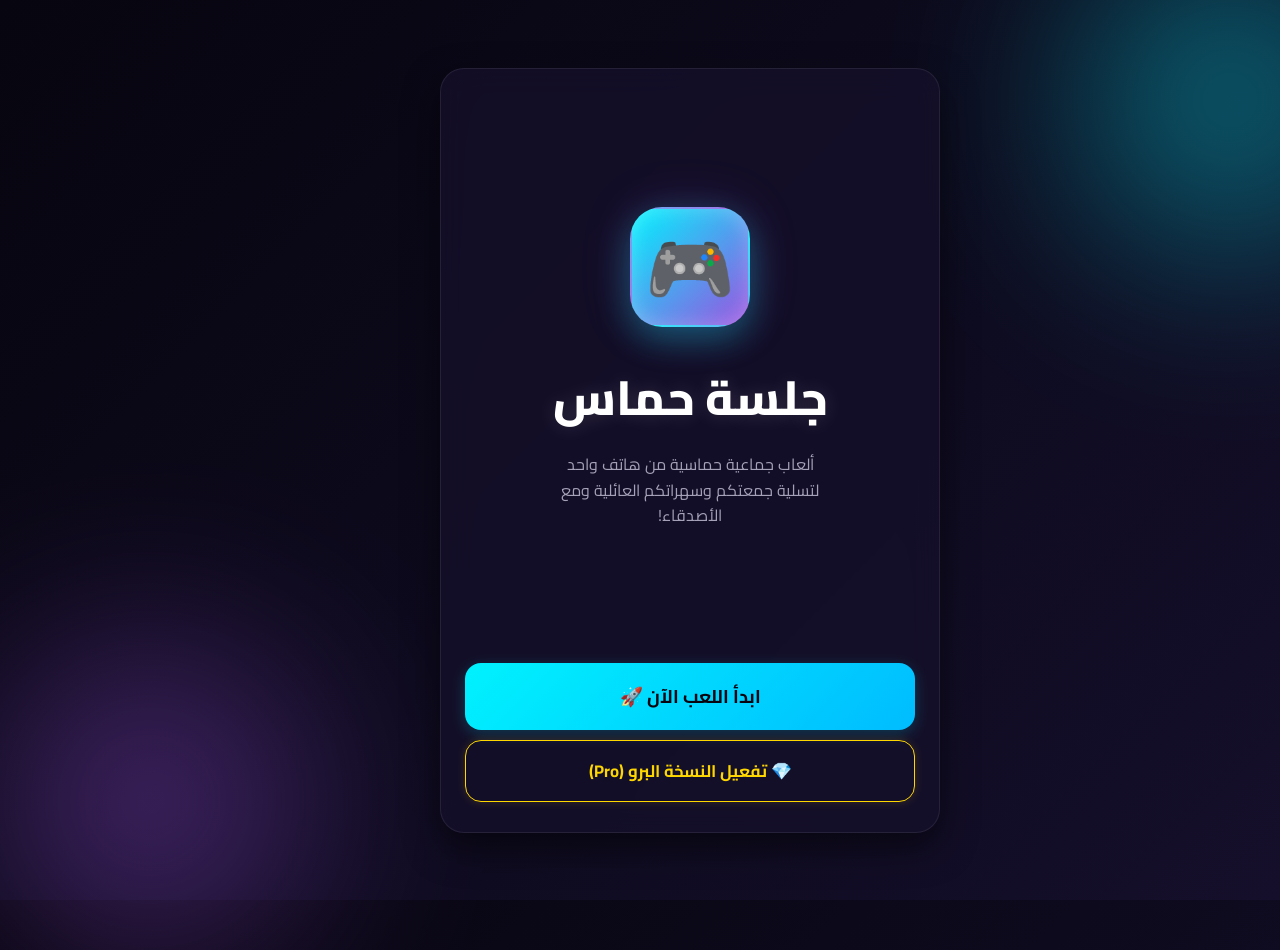
==== index.html @ 25e10766 "auto update" ====
<!DOCTYPE html>
<html lang="ar" dir="rtl">
<head>
  <meta charset="UTF-8">
  <meta name="viewport" content="width=device-width, initial-scale=1.0, maximum-scale=1.0, user-scalable=no">
  <meta name="description" content="تطبيق جلسة حماس للألعاب الجماعية من هاتف واحد. العب مع عائلتك وأصدقائك في التجمعات والجمعات مع باقة من أروع الألعاب كالجاسوس وقنبلة الكلمات وبدون كلام.">
  <title>جلسة حماس - ألعاب جماعية 🎮</title>
  <link rel="stylesheet" href="style.css">
  <link rel="manifest" href="manifest.json">
  <meta name="theme-color" content="#0d0a1d">
  <link rel="icon" type="image/png" href="icon-192.png">
  <link rel="apple-touch-icon" href="icon-192.png">
</head>
<body>

  <!-- Ambient background glow elements -->
  <div class="ambient-light light-1"></div>
  <div class="ambient-light light-2"></div>

  <div class="app-container" id="app-container">

    <!-- 1. HOME WELCOME SCREEN -->
    <div class="screen active" id="screen-home">
      <div class="game-card text-center animate-fade-in">
        <div class="welcome-logo-box">
          <div class="logo-glow-ring">
            <span class="logo-icon">🎮</span>
          </div>
          <h1>جلسة حماس</h1>
          <p>ألعاب جماعية حماسية من هاتف واحد لتسلية جمعتكم وسهراتكم العائلية ومع الأصدقاء!</p>
        </div>
        
        <div class="game-controls" style="flex-direction: column; gap: 10px;">
          <button class="btn btn-primary btn-large" id="btn-start-app" style="width: 100%;">
            <span>ابدأ اللعب الآن 🚀</span>
          </button>
          <button class="btn btn-outline" id="btn-home-buy-pro" style="width: 100%; border-color: #ffd700; color: #ffd700; box-shadow: 0 0 10px rgba(255, 215, 0, 0.15);">
            <span>💎 تفعيل النسخة البرو (Pro)</span>
          </button>
        </div>
      </div>
    </div>

    <!-- 2. PLAYER HUB SCREEN -->
    <div class="screen" id="screen-players">
      <div class="game-card animate-fade-in">
        <div class="game-header">
          <span class="game-badge">المشاركون</span>
          <h2>إضافة اللاعبين 👥</h2>
        </div>

        <div class="input-group-custom">
          <input type="text" id="player-name-input" class="input-custom" placeholder="اكتب اسم اللاعب هنا..." maxlength="15">
        </div>

        <div class="avatar-color-selector">
          <span class="selector-label">اختر الرمز التعبيري:</span>
          <div class="emojis-grid" id="emojis-grid">
            <!-- Rendered by JS -->
          </div>
          
          <span class="selector-label" style="margin-top: 15px;">اختر اللون المميز:</span>
          <div class="colors-grid" id="colors-grid">
            <!-- Rendered by JS -->
          </div>
        </div>

        <button class="btn btn-accent btn-large" id="btn-add-player" style="margin-bottom: 20px;">
          <span>إضافة لاعب جديد ➕</span>
        </button>

        <div class="added-players-box">
          <div class="players-counter">
            <span>اللاعبون المضافون:</span>
            <span><strong id="players-count-val">0</strong> / 16</span>
          </div>
          <div class="players-list-container" id="players-list-container">
            <!-- Rendered by JS -->
          </div>
        </div>

        <div class="game-controls">
          <button class="btn btn-outline" id="btn-back-home" style="flex: 1;">
            <span>رجوع</span>
          </button>
          <button class="btn btn-primary" id="btn-go-games" style="flex: 2;">
            <span>اختيار اللعبة ➡️</span>
          </button>
        </div>
      </div>
    </div>

    <!-- 3. GAME SELECTOR SCREEN -->
    <div class="screen" id="screen-games">
      <div class="game-card animate-fade-in">
        <div class="game-header">
          <span class="game-badge">كتالوج الألعاب</span>
          <h2>ماذا نلعب اليوم؟ 🎲</h2>
        </div>

        <div style="display: flex; gap: 10px; margin-bottom: 20px;">
          <button class="btn btn-outline" id="btn-show-global-scoreboard" style="flex: 1; border-color: var(--accent); color: var(--accent); font-weight: 700; font-size: 0.9rem; padding: 12px 5px;">
            🏆 نقاط السهرة
          </button>
        </div>

        <div class="games-grid">
          <!-- Game Card 1: Undercover -->
          <div class="game-select-card" id="card-undercover">
            <div class="game-card-icon-box" style="background: rgba(155, 81, 224, 0.1); color: var(--accent);">
              <span>🕵️‍♂️</span>
            </div>
            <div class="game-select-info">
              <h3>لعبة الجاسوس (Undercover)</h3>
              <p>من هو الجاسوس المتخفي بيننا؟ اعثروا عليه قبل أن يخدع الجميع ويكتشف كلمتكم السرية!</p>
              <span class="game-player-count-badge">3 - 12 لاعب</span>
            </div>
          </div>

          <!-- Game Card 2: Word Bomb -->
          <div class="game-select-card" id="card-bomb">
            <div class="game-card-icon-box" style="background: rgba(255, 23, 68, 0.1); color: var(--danger);">
              <span>💣</span>
            </div>
            <div class="game-select-info">
              <h3>قنبلة الكلمات (Word Bomb)</h3>
              <p>تكتكة متسارعة وقنبلة موقوتة في يدك! اذكر الكلمة الصحيحة ومرر الهاتف سريعاً قبل الانفجار.</p>
              <span class="game-player-count-badge">3 - 16 لاعب</span>
            </div>
          </div>

          <!-- Game Card 3: Charades -->
          <div class="game-select-card" id="card-charades">
            <div class="game-card-icon-box" style="background: rgba(0, 242, 254, 0.1); color: var(--primary);">
              <span>🎭</span>
            </div>
            <div class="game-select-info">
              <h3>بدون كلام (Charades)</h3>
              <p>تقسموا لفريقين، ضع الهاتف على جبهتك ودع أصدقاءك يمثلون لك الكلمة لتخمنها وتكسب النقاط.</p>
              <span class="game-player-count-badge">4 - 16 لاعب</span>
            </div>
          </div>

          <!-- Game Card 4: Taboo -->
          <div class="game-select-card" id="card-taboo">
            <div class="game-card-icon-box" style="background: rgba(0, 230, 118, 0.1); color: #00e676;">
              <span>🗣️</span>
            </div>
            <div class="game-select-info">
              <h3>قول بس لا تقول (Taboo)</h3>
              <p>تقسموا لفريقين! صف الكلمة المطلوبة لفريقك دون استخدام أي من الكلمات الخمسة المحظورة!</p>
              <span class="game-player-count-badge">4 - 16 لاعب</span>
            </div>
          </div>

          <!-- Game Card 5: Would You Rather -->
          <div class="game-select-card" id="card-wyr">
            <div class="game-card-icon-box" style="background: rgba(255, 112, 67, 0.1); color: #ff7043;">
              <span>🤔</span>
            </div>
            <div class="game-select-info">
              <h3>لو خيروك؟ (Would You Rather)</h3>
              <p>خياران صعبان ومحرجان يُعرضان عليك! اختر إجابتك بحرية واكتشف هل توافق بقية اللاعبين؟</p>
              <span class="game-player-count-badge">2 - 16 لاعب</span>
            </div>
          </div>

          <!-- Game Card 6: Truth or Dare -->
          <div class="game-select-card" id="card-tod">
            <div class="game-card-icon-box" style="background: rgba(244, 143, 177, 0.1); color: #f48fb1;">
              <span>🍾</span>
            </div>
            <div class="game-select-info">
              <h3>صراحة أو تحدي (Truth or Dare)</h3>
              <p>اختر الصراحة لتكشف أسرارك أو التحدي لتنفيذ مهام مجنونة ومضحكة أمام أصدقائك!</p>
              <span class="game-player-count-badge">2 - 16 لاعب</span>
            </div>
          </div>

          <!-- Game Card 7: 5 Second Rule -->
          <div class="game-select-card" id="card-five-seconds">
            <div class="game-card-icon-box" style="background: rgba(255, 213, 79, 0.1); color: #ffd54f;">
              <span>⏱️</span>
            </div>
            <div class="game-select-info">
              <h3>تحدي الـ 5 ثواني (5 Second Rule)</h3>
              <p>تحدي السرعة والإثارة! هل يمكنك تسمية 3 أشياء في فئة محددة خلال 5 ثوانٍ فقط؟</p>
              <span class="game-player-count-badge">2 - 16 لاعب</span>
            </div>
          </div>

          <!-- Game Card 8: Wolvesville -->
          <div class="game-select-card" id="card-wolves">
            <div class="game-card-icon-box" style="background: rgba(189, 0, 255, 0.1); color: #bd00ff;">
              <span>🐺</span>
            </div>
            <div class="game-select-info">
              <h3>الذئاب والقرويون (Wolvesville)</h3>
              <p>لعبة الغموض والشك الكلاسيكية! ذئاب وقرويون، وأدوار سرية وتصويت نهاراً للقضاء على الأعداء.</p>
              <span class="game-player-count-badge">4 - 16 لاعب</span>
            </div>
          </div>
        </div>

        <div class="game-controls" style="flex-direction: column; gap: 10px;">
          <button class="btn btn-accent btn-large" id="btn-games-buy-pro" style="width: 100%; border-color: #ffd700; box-shadow: 0 0 15px rgba(255, 215, 0, 0.25);">
            <span>💎 شراء النسخة البرو لفتح التصنيفات</span>
          </button>
          <button class="btn btn-outline btn-large" id="btn-back-players" style="width: 100%;">
            <span>تعديل اللاعبين 👥</span>
          </button>
        </div>
      </div>
    </div>

    <!-- 5. CUSTOM CREATOR SCREEN -->
    <div class="screen" id="screen-custom-creator">
      <div class="game-card animate-fade-in">
        <div class="game-header">
          <span class="game-badge">منشئ المحتوى</span>
          <h2>كروتي وأسئلتي المخصصة 📝</h2>
        </div>

        <div class="custom-tabs" style="display: flex; gap: 8px; margin-bottom: 20px; overflow-x: auto; padding-bottom: 5px;">
          <button class="btn btn-outline btn-tab active" data-tab="undercover" style="flex: 1; padding: 10px; font-size: 0.9rem; white-space: nowrap;">🕵️‍♂️ الجاسوس</button>
          <button class="btn btn-outline btn-tab" data-tab="wyr" style="flex: 1; padding: 10px; font-size: 0.9rem; white-space: nowrap;">🤔 لو خيروك</button>
          <button class="btn btn-outline btn-tab" data-tab="tod" style="flex: 1; padding: 10px; font-size: 0.9rem; white-space: nowrap;">🍾 صراحة/تحدي</button>
          <button class="btn btn-outline btn-tab" data-tab="words" style="flex: 1; padding: 10px; font-size: 0.9rem; white-space: nowrap;">🎭 كلمات عامة</button>
        </div>

        <!-- Undercover Tab content -->
        <div class="tab-content" id="tab-undercover-content">
          <div style="display: flex; gap: 10px; margin-bottom: 15px;">
            <input type="text" id="input-uc-civilian" class="input-custom" placeholder="الكلمة السرية (مثال: تفاح)" style="flex: 1; font-size: 0.9rem;">
            <input type="text" id="input-uc-undercover" class="input-custom" style="display: none;" value="">
          </div>
          <button class="btn btn-primary" id="btn-add-uc" style="width: 100%; margin-bottom: 20px;">إضافة كلمة للجاسوس ➕</button>
          <div class="added-items-list" id="list-uc" style="max-height: 250px; overflow-y: auto; display: flex; flex-direction: column; gap: 8px;"></div>
        </div>

        <!-- Would You Rather Tab content -->
        <div class="tab-content" id="tab-wyr-content" style="display: none;">
          <div style="display: flex; flex-direction: column; gap: 10px; margin-bottom: 15px;">
            <input type="text" id="input-wyr-a" class="input-custom" placeholder="الخيار الأول (أ) (مثال: تعيش وحيداً في جزيرة)">
            <input type="text" id="input-wyr-b" class="input-custom" placeholder="الخيار الثاني (ب) (مثال: تعيش في مدينة مزدحمة)">
          </div>
          <button class="btn btn-primary" id="btn-add-wyr" style="width: 100%; margin-bottom: 20px;">إضافة سؤال لو خيروك ➕</button>
          <div class="added-items-list" id="list-wyr" style="max-height: 250px; overflow-y: auto; display: flex; flex-direction: column; gap: 8px;"></div>
        </div>

        <!-- Truth or Dare Tab content -->
        <div class="tab-content" id="tab-tod-content" style="display: none;">
          <div style="display: flex; flex-direction: column; gap: 10px; margin-bottom: 15px;">
            <div style="display: flex; gap: 10px; width: 100%;">
              <button class="btn btn-outline" id="btn-tod-type-truth" style="flex: 1; border-color: #00f2fe; color: #00f2fe; background: rgba(0, 242, 254, 0.1);">💬 صراحة</button>
              <button class="btn btn-outline" id="btn-tod-type-dare" style="flex: 1; border-color: rgba(255,255,255,0.2); color: #fff;">🔥 تحدي</button>
            </div>
            <input type="text" id="input-tod-text" class="input-custom" placeholder="اكتب سؤال الصراحة هنا...">
          </div>
          <button class="btn btn-primary" id="btn-add-tod" style="width: 100%; margin-bottom: 20px;">إضافة كرت صراحة/تحدي ➕</button>
          <div class="added-items-list" id="list-tod" style="max-height: 250px; overflow-y: auto; display: flex; flex-direction: column; gap: 8px;"></div>
        </div>

        <!-- General Words Tab content (for Taboo, Charades, Bomb) -->
        <div class="tab-content" id="tab-words-content" style="display: none;">
          <div style="display: flex; flex-direction: column; gap: 10px; margin-bottom: 15px;">
            <input type="text" id="input-word-text" class="input-custom" placeholder="اكتب الكلمة/العبارة (مثال: سوبرمان)">
          </div>
          <button class="btn btn-primary" id="btn-add-word" style="width: 100%; margin-bottom: 20px;">إضافة كلمة ➕</button>
          <p style="font-size: 0.8rem; color: var(--text-muted); text-align: center; margin-top: -15px; margin-bottom: 15px;">سيتم استخدام هذه الكلمات في ألعاب: بدون كلام، وقنبلة الكلمات، وقول بس لا تقول.</p>
          <div class="added-items-list" id="list-words" style="max-height: 250px; overflow-y: auto; display: flex; flex-direction: column; gap: 8px;"></div>
        </div>

        <div class="game-controls" style="margin-top: 20px;">
          <button class="btn btn-outline" id="btn-custom-creator-back" style="width: 100%;">
            <span>العودة للرئيسية 🚪</span>
          </button>
        </div>
      </div>
    </div>

    <!-- 4. ACTIVE GAMEPLAY CANVAS SCREEN -->
    <div class="screen" id="screen-gameplay">
      <div class="gameplay-header-bar" style="justify-content: space-between;">
        <button class="btn-top-nav btn-top-exit" id="btn-gameplay-exit">🚪 إنهاء اللعبة</button>
        <button class="btn-top-nav btn-top-restart" id="btn-gameplay-restart" style="display: none;">🔄 إعادة اللعب</button>
      </div>
      <div id="gameplay-container" style="display: contents;">
        <!-- Injected dynamically by game modules -->
      </div>
    </div>

  </div>

  <!-- Sound effect synthesizer and game logic modules -->
  <script src="js/sounds.js"></script>
  <script src="js/words.js"></script>
  <script src="js/games/undercover.js"></script>
  <script src="js/games/bomb.js"></script>
  <script src="js/games/charades.js"></script>
  <script src="js/games/taboo.js"></script>
  <script src="js/games/would_you_rather.js"></script>
  <script src="js/games/truth_or_dare.js"></script>
  <script src="js/games/five_seconds.js"></script>
  <script src="js/games/wolvesville.js"></script>
  <script src="js/custom_creator.js"></script>
  <script src="js/main.js"></script>
  
  <!-- Service Worker registration for PWA offline capabilities -->
  <script>
    if ('serviceWorker' in navigator) {
      window.addEventListener('load', () => {
        navigator.serviceWorker.register('./sw.js')
          .then((reg) => console.log('Service Worker registered successfully!', reg.scope))
          .catch((err) => console.error('Service Worker registration failed:', err));
      });
    }
  </script>
</body>
</html>
---- style.css ----
@import url('https://fonts.googleapis.com/css2?family=Cairo:wght@300;400;600;700;800&family=Outfit:wght@300;400;600;700&display=swap');

:root {
  --bg-gradient: linear-gradient(135deg, #07050f 0%, #0d0a1d 50%, #150f2b 100%);
  --panel-bg: rgba(22, 17, 43, 0.75);
  --panel-border: rgba(255, 255, 255, 0.08);
  --panel-shadow: 0 15px 35px rgba(0, 0, 0, 0.5);
  
  --primary: #00f2fe;
  --primary-glow: rgba(0, 242, 254, 0.4);
  --accent: #9b51e0;
  --accent-glow: rgba(155, 81, 224, 0.4);
  
  --success: #00e676;
  --success-glow: rgba(0, 230, 118, 0.3);
  --danger: #ff1744;
  --danger-glow: rgba(255, 23, 68, 0.3);
  --warning: #ffea00;
  
  --text-main: #ffffff;
  --text-muted: #a5a1b8;
  
  --font-arabic: 'Cairo', sans-serif;
  --font-latin: 'Outfit', sans-serif;
  
  --transition-fast: 0.2s cubic-bezier(0.4, 0, 0.2, 1);
  --transition-normal: 0.3s cubic-bezier(0.4, 0, 0.2, 1);
}

/* Global Reset & Base */
* {
  box-sizing: border-box;
  margin: 0;
  padding: 0;
  -webkit-tap-highlight-color: transparent;
  user-select: none;
}

html, body {
  overscroll-behavior: none;
}
body {
  font-family: var(--font-arabic);
  background: #07050f;
  background-image: var(--bg-gradient);
  color: var(--text-main);
  min-height: 100vh;
  display: flex;
  justify-content: center;
  align-items: center;
  overflow-x: hidden;
  padding: 15px;
  direction: rtl;
}

/* App Wrapper */
.app-container {
  width: 100%;
  max-width: 500px;
  min-height: 85vh;
  display: flex;
  flex-direction: column;
  position: relative;
  z-index: 10;
}

/* Ambient Background Lights */
.ambient-light {
  position: absolute;
  width: 300px;
  height: 300px;
  border-radius: 50%;
  filter: blur(100px);
  z-index: 1;
  pointer-events: none;
  opacity: 0.4;
}
.light-1 {
  background: var(--primary);
  top: -50px;
  right: -50px;
}
.light-2 {
  background: var(--accent);
  bottom: -50px;
  left: -50px;
}

/* Main Cards / Screens */
.screen {
  display: none;
  flex: 1;
  flex-direction: column;
}
.screen.active {
  display: flex;
}

.game-card {
  background: var(--panel-bg);
  border: 1px solid var(--panel-border);
  backdrop-filter: blur(16px);
  -webkit-backdrop-filter: blur(16px);
  border-radius: 24px;
  padding: 30px 24px;
  box-shadow: var(--panel-shadow);
  display: flex;
  flex-direction: column;
  flex: 1;
  overflow-y: auto;
}

/* Header & Badges */
.game-header {
  text-align: center;
  margin-bottom: 25px;
}
.game-header h1 {
  font-size: 2.2rem;
  font-weight: 800;
  letter-spacing: -0.5px;
  background: linear-gradient(45deg, #fff, var(--primary));
  -webkit-background-clip: text;
  -webkit-text-fill-color: transparent;
  margin-bottom: 5px;
  text-shadow: 0 0 20px var(--primary-glow);
}
.game-header h2 {
  font-size: 1.5rem;
  font-weight: 700;
  color: #fff;
}
.game-badge {
  display: inline-block;
  padding: 4px 12px;
  border-radius: 50px;
  font-size: 0.8rem;
  font-weight: 700;
  background: rgba(255, 255, 255, 0.08);
  border: 1px solid rgba(255, 255, 255, 0.15);
  color: var(--primary);
  text-shadow: 0 0 10px var(--primary-glow);
  margin-bottom: 10px;
}

/* Typography elements */
p {
  color: var(--text-muted);
  line-height: 1.6;
  font-size: 0.95rem;
}
.text-center { text-align: center; }
.text-accent { color: var(--primary) !important; }

/* Buttons */
.btn {
  font-family: var(--font-arabic);
  display: inline-flex;
  align-items: center;
  justify-content: center;
  padding: 14px 24px;
  border-radius: 16px;
  font-weight: 700;
  font-size: 1.05rem;
  cursor: pointer;
  transition: all var(--transition-normal);
  border: none;
  gap: 10px;
  outline: none;
}
.btn:hover {
  transform: translateY(-2px);
}

.btn-primary {
  background: linear-gradient(135deg, var(--primary) 0%, #00bcff 100%);
  color: #07050f;
  box-shadow: 0 4px 15px rgba(0, 242, 254, 0.2);
}
.btn-primary:hover {
  box-shadow: 0 8px 25px rgba(0, 242, 254, 0.4);
}
.btn-primary:active {
  transform: translateY(1px) scale(0.97);
  box-shadow: 0 2px 10px rgba(0, 242, 254, 0.2);
}

.btn-accent {
  background: linear-gradient(135deg, var(--accent) 0%, #bd00ff 100%);
  color: #fff;
  box-shadow: 0 4px 15px rgba(155, 81, 224, 0.2);
}
.btn-accent:hover {
  box-shadow: 0 8px 25px rgba(155, 81, 224, 0.4);
}
.btn-accent:active {
  transform: translateY(1px) scale(0.97);
  box-shadow: 0 2px 10px rgba(155, 81, 224, 0.2);
}

.btn-outline {
  background: transparent;
  color: #fff;
  border: 1px solid rgba(255, 255, 255, 0.15);
}
.btn-outline:hover {
  background: rgba(255, 255, 255, 0.05);
  border-color: rgba(255, 255, 255, 0.35);
}
.btn-outline:active {
  background: rgba(255, 255, 255, 0.1);
  transform: translateY(1px) scale(0.97);
}

.btn-large {
  width: 100%;
  padding: 16px 24px;
  font-size: 1.15rem;
}

.game-controls {
  margin-top: auto;
  padding-top: 25px;
  display: flex;
  gap: 12px;
}
.game-controls-stacked {
  margin-top: auto;
  padding-top: 25px;
  display: flex;
  flex-direction: column;
  gap: 12px;
}
.game-controls-stacked .btn {
  width: 100%;
  padding: 15px;
}

/* Home Welcome Screen */
.welcome-logo-box {
  display: flex;
  flex-direction: column;
  align-items: center;
  justify-content: center;
  flex: 1;
  padding: 40px 0;
}
.logo-glow-ring {
  position: relative;
  width: 120px;
  height: 120px;
  border-radius: 32px;
  background: linear-gradient(135deg, var(--primary) 0%, var(--accent) 100%);
  display: flex;
  align-items: center;
  justify-content: center;
  margin-bottom: 25px;
  box-shadow: 0 12px 35px rgba(0, 242, 254, 0.3), 0 0 50px rgba(155, 81, 224, 0.2), inset 0 0 20px rgba(255, 255, 255, 0.25);
  border: 2px solid rgba(255, 255, 255, 0.15);
  animation: logoPulse 3s infinite ease-in-out;
}
.logo-icon {
  font-size: 4.5rem;
}
.welcome-logo-box h1 {
  font-size: 3rem;
  font-weight: 800;
  color: #fff;
  margin-bottom: 10px;
  text-shadow: 0 0 20px rgba(255, 255, 255, 0.15);
}
.welcome-logo-box p {
  text-align: center;
  max-width: 280px;
  font-size: 1rem;
}

/* Player Management Screen */
.input-group-custom {
  position: relative;
  margin-bottom: 20px;
}
.input-custom {
  font-family: var(--font-arabic);
  width: 100%;
  padding: 14px 16px;
  border-radius: 14px;
  background: rgba(255, 255, 255, 0.04);
  border: 1px solid rgba(255, 255, 255, 0.1);
  color: #fff;
  font-size: 1rem;
  font-weight: 600;
  outline: none;
  transition: var(--transition-fast);
}
.input-custom:focus {
  border-color: var(--primary);
  background: rgba(255, 255, 255, 0.08);
  box-shadow: 0 0 15px var(--primary-glow);
}

.avatar-color-selector {
  margin-bottom: 20px;
}
.selector-label {
  display: block;
  font-size: 0.9rem;
  font-weight: 600;
  color: var(--text-muted);
  margin-bottom: 10px;
}
.emojis-grid {
  display: grid;
  grid-template-columns: repeat(6, 1fr);
  gap: 8px;
  margin-bottom: 15px;
}
.emoji-btn {
  background: rgba(255, 255, 255, 0.05);
  border: 1px solid rgba(255, 255, 255, 0.08);
  font-size: 1.5rem;
  border-radius: 12px;
  height: 44px;
  display: flex;
  align-items: center;
  justify-content: center;
  cursor: pointer;
  transition: var(--transition-fast);
}
.emoji-btn.selected {
  background: var(--primary);
  transform: scale(1.1);
  box-shadow: 0 0 10px var(--primary);
}

.colors-grid {
  display: grid;
  grid-template-columns: repeat(6, 1fr);
  gap: 8px;
}
.color-btn {
  border: 2px solid transparent;
  border-radius: 50%;
  height: 36px;
  width: 36px;
  margin: 0 auto;
  cursor: pointer;
  transition: var(--transition-fast);
}
.color-btn.selected {
  border-color: #fff;
  transform: scale(1.15);
  box-shadow: 0 0 10px currentColor;
}

.added-players-box {
  flex: 1;
  margin-top: 15px;
  overflow-y: auto;
}
.players-counter {
  display: flex;
  justify-content: space-between;
  margin-bottom: 10px;
  font-size: 0.9rem;
  font-weight: 700;
  color: var(--text-muted);
}
.players-list-container {
  display: flex;
  flex-direction: column;
  gap: 10px;
  max-height: 200px;
  overflow-y: auto;
  padding-left: 5px;
}
.player-row {
  display: flex;
  align-items: center;
  background: rgba(255, 255, 255, 0.03);
  border: 1px solid rgba(255, 255, 255, 0.05);
  padding: 8px 12px;
  border-radius: 12px;
  animation: slideInRight 0.3s ease-out;
}
.player-row-avatar {
  width: 36px;
  height: 36px;
  border-radius: 50%;
  display: flex;
  align-items: center;
  justify-content: center;
  margin-left: 12px;
  font-size: 1.2rem;
}
.player-row-name {
  font-weight: 600;
  color: #fff;
  flex: 1;
}
.player-row-actions {
  display: flex;
  align-items: center;
  gap: 8px;
}
.btn-move-player {
  background: transparent;
  border: none;
  color: var(--text-muted);
  font-size: 1rem;
  cursor: pointer;
  padding: 4px;
  opacity: 0.7;
  transition: opacity var(--transition-fast), transform var(--transition-fast);
}
.btn-move-player:hover:not([disabled]) {
  opacity: 1;
  transform: translateY(-2px);
}
.btn-move-player[disabled] {
  opacity: 0.15;
  cursor: not-allowed;
}
.btn-delete-player {
  background: transparent;
  border: none;
  color: #ff3366;
  font-size: 1.1rem;
  cursor: pointer;
  padding: 4px;
  transition: opacity var(--transition-fast), transform var(--transition-fast);
}
.btn-delete-player:hover {
  transform: scale(1.15);
}

/* Game Selection Screen */
.games-grid {
  display: flex;
  flex-direction: column;
  gap: 16px;
  margin-top: 10px;
}
.game-select-card {
  display: flex;
  align-items: center;
  background: rgba(255, 255, 255, 0.03);
  border: 1px solid rgba(255, 255, 255, 0.06);
  border-radius: 18px;
  padding: 16px;
  cursor: pointer;
  transition: var(--transition-normal);
  text-align: right;
}
.game-select-card:hover {
  background: rgba(255, 255, 255, 0.06);
  border-color: var(--primary);
  box-shadow: 0 0 15px rgba(0, 242, 254, 0.15);
}
.game-select-card:active {
  transform: scale(0.98);
}
.game-card-icon-box {
  width: 55px;
  height: 55px;
  border-radius: 14px;
  background: rgba(255, 255, 255, 0.05);
  display: flex;
  align-items: center;
  justify-content: center;
  font-size: 2rem;
  margin-left: 16px;
  flex-shrink: 0;
}
.game-select-info {
  flex: 1;
}
.game-select-info h3 {
  font-size: 1.15rem;
  font-weight: 700;
  margin-bottom: 4px;
}
.game-select-info p {
  font-size: 0.8rem;
  line-height: 1.4;
}
.game-player-count-badge {
  font-size: 0.75rem;
  font-weight: 700;
  color: var(--primary);
  background: rgba(0, 242, 254, 0.1);
  padding: 2px 8px;
  border-radius: 50px;
  display: inline-block;
  margin-top: 6px;
}

/* Undercover Game Styles */
.player-reveal-box {
  text-align: center;
  margin: 30px 0;
}
.reveal-avatar {
  width: 90px;
  height: 90px;
  border-radius: 50%;
  margin: 0 auto 15px;
  display: flex;
  align-items: center;
  justify-content: center;
  box-shadow: 0 0 25px rgba(255, 255, 255, 0.1);
}
.emoji-large {
  font-size: 3rem;
}
.reveal-player-name {
  font-size: 1.6rem;
  font-weight: 700;
  margin-bottom: 10px;
}
.reveal-instruction {
  max-width: 290px;
  margin: 0 auto;
}

.reveal-word-container {
  margin: 20px 0;
  min-height: 140px;
  display: flex;
  align-items: center;
  justify-content: center;
}
.word-placeholder {
  width: 100%;
  border: 2px dashed rgba(255, 255, 255, 0.15);
  border-radius: 16px;
  height: 100px;
  display: flex;
  align-items: center;
  justify-content: center;
  color: var(--text-muted);
}
.word-card {
  width: 100%;
  background: linear-gradient(135deg, rgba(255,255,255,0.06) 0%, rgba(255,255,255,0.02) 100%);
  border: 1px solid rgba(255, 255, 255, 0.12);
  border-radius: 16px;
  padding: 20px;
  text-align: center;
  box-shadow: 0 10px 25px rgba(0,0,0,0.2);
}
.word-label {
  display: block;
  font-size: 0.85rem;
  color: var(--text-muted);
  margin-bottom: 10px;
}
.word-text {
  font-size: 1.8rem;
  font-weight: 800;
  color: var(--success);
  text-shadow: 0 0 15px var(--success-glow);
}
.spy-text {
  color: #ff3366 !important;
  text-shadow: 0 0 15px rgba(255, 51, 102, 0.5) !important;
  font-size: 1.15rem !important;
  line-height: 1.5;
}

.info-alert {
  background: rgba(0, 242, 254, 0.05);
  border: 1px solid rgba(0, 242, 254, 0.15);
  border-radius: 12px;
  padding: 12px;
  margin-bottom: 20px;
  font-size: 0.9rem;
}
.info-alert strong {
  font-weight: 700;
}

.players-status-grid {
  display: grid;
  grid-template-columns: 1fr 1fr;
  gap: 10px;
  margin-bottom: 20px;
}
.player-status-card {
  display: flex;
  align-items: center;
  background: rgba(255, 255, 255, 0.02);
  border: 1px solid rgba(255, 255, 255, 0.05);
  padding: 10px;
  border-radius: 12px;
}
.player-status-card.kicked {
  opacity: 0.4;
  text-decoration: line-through;
  background: rgba(255, 255, 255, 0.01);
}
.p-emoji {
  font-size: 1.25rem;
  margin-left: 8px;
}
.p-name {
  font-weight: 600;
  flex: 1;
  font-size: 0.9rem;
  white-space: nowrap;
  overflow: hidden;
  text-overflow: ellipsis;
}
.p-status {
  font-size: 0.75rem;
  font-weight: 700;
  color: var(--text-muted);
}
.game-rules-tip {
  font-size: 0.8rem;
  color: var(--text-muted);
  background: rgba(255,255,255,0.02);
  padding: 10px 15px;
  border-radius: 10px;
  margin-top: 15px;
}

.vote-instruction {
  margin-bottom: 20px;
}
.vote-players-list {
  display: flex;
  flex-direction: column;
  gap: 12px;
  margin-bottom: 15px;
}
.vote-player-btn {
  display: flex;
  align-items: center;
  justify-content: space-between;
  width: 100%;
  padding: 14px 16px;
  border-radius: 14px;
  background: rgba(255, 255, 255, 0.03);
  border: 1px solid rgba(255, 255, 255, 0.05);
  color: #fff;
  cursor: pointer;
  transition: var(--transition-fast);
}
.vote-player-btn:hover {
  background: rgba(255, 255, 255, 0.08);
}
.vote-player-info {
  display: flex;
  align-items: center;
  gap: 12px;
}
.vote-emoji {
  font-size: 1.4rem;
}
.vote-name {
  font-weight: 700;
  font-size: 1.1rem;
}
.vote-action {
  font-size: 0.85rem;
  font-weight: 700;
  color: #ff3366;
}

/* Custom Overlaid Modal */
.custom-modal-overlay {
  position: fixed;
  top: 0;
  left: 0;
  width: 100vw;
  height: 100vh;
  background: rgba(7, 5, 15, 0.85);
  backdrop-filter: blur(8px);
  z-index: 1000;
  display: flex;
  align-items: center;
  justify-content: center;
  padding: 20px;
}
.custom-modal-card {
  width: 100%;
  max-width: 400px;
  background: var(--panel-bg);
  border: 1px solid rgba(255,255,255,0.12);
  border-radius: 20px;
  padding: 25px;
  text-align: center;
  box-shadow: 0 20px 50px rgba(0,0,0,0.6);
}
.custom-modal-card h3 {
  font-size: 1.35rem;
  font-weight: 700;
  margin-bottom: 12px;
}
.custom-modal-card p {
  margin-bottom: 20px;
}
.modal-buttons {
  display: flex;
  gap: 12px;
}
.modal-buttons .btn {
  flex: 1;
  padding: 10px;
}

.kicked-reveal-box {
  margin: 30px 0;
  padding: 30px;
  border-radius: 20px;
  box-shadow: 0 10px 30px rgba(0,0,0,0.3);
}
.role-spy {
  background: rgba(255, 23, 68, 0.05);
  border: 2px solid var(--danger);
  box-shadow: 0 0 20px var(--danger-glow);
}
.role-undercover {
  background: rgba(155, 81, 224, 0.05);
  border: 2px solid var(--accent);
  box-shadow: 0 0 20px var(--accent-glow);
}
.role-civilian {
  background: rgba(0, 230, 118, 0.05);
  border: 2px solid var(--success);
  box-shadow: 0 0 20px var(--success-glow);
}
.kicked-emoji-large {
  font-size: 4rem;
  display: block;
  margin-bottom: 15px;
}
.role-reveal-text {
  font-size: 0.9rem;
  margin-bottom: 5px;
}
.role-badge {
  display: inline-block;
  padding: 6px 20px;
  border-radius: 50px;
  font-size: 1.4rem;
  font-weight: 800;
  background: rgba(255,255,255,0.05);
  margin-bottom: 15px;
}
.word-reveal-text {
  font-size: 0.95rem;
}

.victory-box {
  padding: 30px 20px;
  border-radius: 20px;
  margin-bottom: 25px;
}
.victory-civilians {
  background: rgba(0, 230, 118, 0.05);
  border: 2px solid var(--success);
}
.victory-spies {
  background: rgba(255, 23, 68, 0.05);
  border: 2px solid var(--danger);
}
.victory-icon {
  font-size: 3.5rem;
  display: block;
  margin-bottom: 10px;
}

.final-roles-table {
  text-align: right;
  margin-bottom: 25px;
}
.final-roles-table h3 {
  font-size: 1rem;
  font-weight: 700;
  color: var(--text-muted);
  margin-bottom: 10px;
}
.roles-list {
  display: flex;
  flex-direction: column;
  gap: 8px;
}
.role-list-row {
  display: flex;
  align-items: center;
  justify-content: space-between;
  padding: 8px 12px;
  background: rgba(255,255,255,0.02);
  border-radius: 8px;
  font-size: 0.85rem;
}
.row-user {
  display: flex;
  align-items: center;
  gap: 8px;
  width: 35%;
}
.row-role {
  width: 25%;
  font-weight: 700;
}
.row-word {
  width: 40%;
  color: var(--text-muted);
  text-align: left;
}
.badge-spy { color: var(--danger); }
.badge-undercover { color: var(--accent); }
.badge-civilian { color: var(--success); }

/* Word Bomb Game Styles */
.bomb-intro-box {
  margin: 20px 0;
  padding: 20px;
  background: rgba(255, 255, 255, 0.02);
  border-radius: 16px;
}
.bomb-large-emoji {
  font-size: 3.5rem;
  display: block;
  margin-bottom: 15px;
}
.warning-text {
  color: #ff3366 !important;
  font-weight: 700;
  margin-top: 10px;
}

.game-category-preview {
  display: flex;
  align-items: center;
  background: rgba(0, 242, 254, 0.05);
  border: 1px solid rgba(0, 242, 254, 0.15);
  border-radius: 16px;
  padding: 15px;
  margin-bottom: 20px;
  text-align: right;
}
.category-icon {
  font-size: 2.2rem;
  margin-left: 15px;
}
.cat-label {
  display: block;
  font-size: 0.8rem;
  color: var(--text-muted);
}
.cat-name {
  font-size: 1.25rem;
  font-weight: 800;
  color: #fff;
}

.active-players-list-simple {
  text-align: right;
  margin-bottom: 15px;
}
.active-players-list-simple h4 {
  font-size: 0.85rem;
  color: var(--text-muted);
  margin-bottom: 8px;
}
.players-badges-container {
  display: flex;
  flex-wrap: wrap;
  gap: 8px;
}
.player-mini-badge {
  padding: 4px 10px;
  border-radius: 50px;
  font-size: 0.8rem;
  font-weight: 700;
  color: #000;
}

.current-player-turn {
  display: flex;
  align-items: center;
  padding: 15px;
  border-radius: 16px;
  margin-bottom: 25px;
  text-align: right;
}
.current-player-avatar {
  width: 45px;
  height: 45px;
  border-radius: 50%;
  display: flex;
  align-items: center;
  justify-content: center;
  font-size: 1.5rem;
  margin-left: 15px;
  box-shadow: 0 0 10px rgba(255,255,255,0.15);
}
.current-player-details {
  flex: 1;
}
.turn-label {
  display: block;
  font-size: 0.8rem;
  color: var(--text-muted);
}
.player-turn-name {
  font-size: 1.3rem;
  font-weight: 800;
  color: #fff;
}

.bomb-visual-container {
  position: relative;
  height: 140px;
  display: flex;
  align-items: center;
  justify-content: center;
  margin: 10px 0;
}
.bomb-svg-wrapper {
  transition: transform 0.1s linear;
}

.category-large-display {
  margin-bottom: 30px;
}
.category-large-display h2 {
  font-size: 0.95rem;
  font-weight: 600;
  color: var(--text-muted);
  margin-bottom: 8px;
}
.cat-glow-box {
  display: inline-block;
  padding: 12px 30px;
  border-radius: 50px;
  font-size: 1.6rem;
  font-weight: 800;
  background: rgba(255, 255, 255, 0.03);
  border: 1px solid rgba(255,255,255,0.08);
  box-shadow: 0 0 25px rgba(255, 255, 255, 0.05);
}

.explosion-title-emoji {
  font-size: 3rem;
  display: block;
  margin-bottom: 10px;
  animation: logoPulse 1s infinite alternate;
}
.loser-card {
  padding: 30px 20px;
  border-radius: 20px;
  margin: 25px 0;
}
.loser-avatar-frame {
  width: 80px;
  height: 80px;
  border-radius: 50%;
  margin: 0 auto 15px;
  display: flex;
  align-items: center;
  justify-content: center;
  font-size: 2.8rem;
  box-shadow: 0 0 20px rgba(0,0,0,0.3);
}
.eliminated-badge {
  display: inline-block;
  padding: 4px 14px;
  border-radius: 50px;
  background: var(--danger);
  color: #fff;
  font-size: 0.85rem;
  font-weight: 800;
  margin-top: 15px;
}

.winner-congrats-card {
  margin: 30px 0;
  padding: 30px 20px;
  background: rgba(0, 242, 254, 0.03);
  border: 1px solid rgba(0, 242, 254, 0.1);
  border-radius: 24px;
  box-shadow: 0 0 30px rgba(0, 242, 254, 0.05);
}
.trophy-glow {
  font-size: 4rem;
  margin-bottom: 15px;
  text-shadow: 0 0 25px var(--warning);
}
.winner-avatar {
  width: 75px;
  height: 75px;
  border-radius: 50%;
  margin: 0 auto 15px;
  display: flex;
  align-items: center;
  justify-content: center;
  font-size: 2.5rem;
  box-shadow: 0 0 15px rgba(255,255,255,0.15);
}
.winner-congrats-card h2 {
  font-size: 1.5rem;
  font-weight: 800;
  color: var(--primary);
  margin-bottom: 10px;
}

/* Charades Game Styles */
.teams-division-card {
  display: grid;
  grid-template-columns: 1fr 1fr;
  gap: 12px;
  background: rgba(255,255,255,0.02);
  border: 1px solid rgba(255,255,255,0.05);
  border-radius: 18px;
  padding: 16px;
  margin-bottom: 20px;
  text-align: right;
}
.team-column h3 {
  font-size: 0.95rem;
  font-weight: 800;
  margin-bottom: 10px;
  padding-bottom: 6px;
  border-bottom: 1px solid rgba(255,255,255,0.05);
}
.col-red h3 { color: #ff3e00; }
.col-blue h3 { color: #00adb5; }
.team-column ul {
  list-style: none;
  display: flex;
  flex-direction: column;
  gap: 5px;
  font-size: 0.85rem;
}

.category-selection-box {
  text-align: right;
  margin-bottom: 20px;
}
.category-selection-box h4 {
  font-size: 0.9rem;
  color: var(--text-muted);
  margin-bottom: 10px;
}
.category-buttons-grid {
  display: grid;
  grid-template-columns: 1fr 1fr;
  gap: 8px;
}
.cat-select-btn {
  font-family: var(--font-arabic);
  padding: 10px;
  border-radius: 12px;
  background: rgba(255,255,255,0.03);
  border: 1px solid rgba(255,255,255,0.06);
  color: #fff;
  font-weight: 600;
  cursor: pointer;
  transition: var(--transition-fast);
  font-size: 0.85rem;
}
.cat-select-btn.active {
  background: var(--primary);
  color: #000;
  border-color: var(--primary);
  box-shadow: 0 0 10px var(--primary-glow);
}

.charades-prep-box {
  margin: 30px 0;
  padding: 30px 20px;
  border-radius: 20px;
  background: rgba(255,255,255,0.01);
}
.actor-tag {
  font-size: 0.85rem;
  color: var(--text-muted);
}
.actor-avatar {
  width: 75px;
  height: 75px;
  border-radius: 50%;
  margin: 10px auto 10px;
  display: flex;
  align-items: center;
  justify-content: center;
  font-size: 2.5rem;
  box-shadow: 0 0 15px rgba(255,255,255,0.1);
}
.prep-instruction {
  margin-top: 25px;
  text-align: right;
}
.prep-instruction p {
  font-size: 0.85rem;
  margin-bottom: 8px;
}

.charades-game-header {
  display: flex;
  align-items: center;
  justify-content: space-between;
  margin-bottom: 25px;
}
.c-header-item {
  width: 33.3%;
}
.c-lbl {
  display: block;
  font-size: 0.75rem;
  color: var(--text-muted);
}
.c-val {
  font-size: 1.1rem;
  font-weight: 800;
}
.charades-timer {
  display: inline-block;
  padding: 8px 18px;
  border-radius: 50px;
  background: rgba(255,255,255,0.05);
  font-size: 1.25rem;
  font-weight: 800;
}
.timer-danger {
  background: var(--danger);
  color: #fff;
  animation: logoPulse 0.5s infinite alternate;
}

.word-card-charades-display {
  flex: 1;
  min-height: 250px;
  display: flex;
  align-items: center;
  justify-content: center;
  background: rgba(255, 255, 255, 0.02);
  border: 1px solid rgba(255, 255, 255, 0.04);
  border-radius: 24px;
  padding: 25px;
  margin-bottom: 25px;
  box-shadow: inset 0 0 30px rgba(0,0,0,0.4);
}
.charades-word-text {
  font-size: 2.1rem;
  font-weight: 800;
  line-height: 1.5;
  color: #fff;
  text-shadow: 0 0 20px rgba(255, 255, 255, 0.2);
}

.charades-actions-buttons {
  display: flex;
  gap: 15px;
}
.btn-charades {
  font-family: var(--font-arabic);
  flex: 1;
  display: flex;
  flex-direction: column;
  align-items: center;
  justify-content: center;
  padding: 15px;
  border-radius: 18px;
  border: none;
  cursor: pointer;
  outline: none;
  transition: var(--transition-fast);
}
.btn-charades:active {
  transform: scale(0.96);
}
.c-btn-icon {
  font-size: 1.8rem;
  margin-bottom: 5px;
}
.c-btn-lbl {
  font-size: 0.9rem;
  font-weight: 700;
}
.btn-correct {
  background: var(--success);
  color: #07050f;
  box-shadow: 0 5px 15px var(--success-glow);
}
.btn-skip {
  background: rgba(255, 255, 255, 0.08);
  color: #fff;
  border: 1px solid rgba(255, 255, 255, 0.15);
}

.round-summary-points {
  text-align: center;
  margin-bottom: 25px;
}
.points-earned {
  display: inline-block;
  padding: 15px 30px;
  border-radius: 20px;
  background: rgba(0, 242, 254, 0.04);
  border: 1px solid rgba(0, 242, 254, 0.15);
}
.points-sub {
  display: block;
  font-size: 0.85rem;
  color: var(--text-muted);
  margin-bottom: 5px;
}
.points-num {
  font-size: 2.2rem;
  font-weight: 800;
  color: var(--primary);
  text-shadow: 0 0 15px var(--primary-glow);
}

.scoreboard-comparison {
  display: grid;
  grid-template-columns: 1fr 1fr;
  gap: 15px;
  margin-bottom: 25px;
}
.scoreboard-col {
  padding: 15px;
  border-radius: 16px;
  background: rgba(255,255,255,0.02);
  border: 1px solid rgba(255,255,255,0.05);
  text-align: center;
}
.team-a-glow {
  border-left: 4px solid #ff3e00;
}
.team-b-glow {
  border-left: 4px solid #00adb5;
}
.scoreboard-col h4 {
  font-size: 0.9rem;
  margin-bottom: 5px;
}
.score-display {
  font-size: 1.8rem;
  font-weight: 800;
}

.words-log-list {
  text-align: right;
  margin-bottom: 20px;
}
.words-log-list h4 {
  font-size: 0.85rem;
  color: var(--text-muted);
  margin-bottom: 10px;
}
.log-items {
  display: flex;
  flex-direction: column;
  gap: 6px;
  max-height: 130px;
  overflow-y: auto;
  padding-left: 5px;
}
.log-item {
  display: flex;
  align-items: center;
  padding: 6px 10px;
  border-radius: 8px;
  font-size: 0.8rem;
}
.log-item.correct {
  background: rgba(0, 230, 118, 0.05);
}
.log-item.skipped {
  background: rgba(255, 255, 255, 0.03);
}
.log-item span {
  width: 60px;
  font-weight: 700;
}
.log-item.correct span { color: var(--success); }
.log-item.skipped span { color: var(--text-muted); }
.log-item strong {
  color: #fff;
}

.final-scoreboard-display {
  margin: 20px 0;
  display: flex;
  flex-direction: column;
  gap: 10px;
}
.final-score-row {
  display: flex;
  justify-content: space-between;
  padding: 12px 18px;
  border-radius: 12px;
  font-weight: 700;
}
.row-red {
  background: rgba(255, 62, 0, 0.1);
  border-right: 4px solid #ff3e00;
}
.row-blue {
  background: rgba(0, 173, 181, 0.1);
  border-right: 4px solid #00adb5;
}

.victory-team-a {
  background: rgba(255, 62, 0, 0.05);
  border: 2px solid #ff3e00;
}
.victory-team-b {
  background: rgba(0, 173, 181, 0.05);
  border: 2px solid #00adb5;
}
.victory-draw {
  background: rgba(255, 255, 255, 0.05);
  border: 2px solid #fff;
}

/* Animations */
.animate-fade-in {
  animation: fadeIn 0.4s cubic-bezier(0.4, 0, 0.2, 1) forwards;
}
.animate-zoom-in {
  animation: zoomIn 0.3s cubic-bezier(0.4, 0, 0.2, 1) forwards;
}

@keyframes fadeIn {
  from { opacity: 0; transform: translateY(8px); }
  to { opacity: 1; transform: translateY(0); }
}

@keyframes zoomIn {
  from { opacity: 0; transform: scale(0.95); }
  to { opacity: 1; transform: scale(1); }
}

@keyframes logoPulse {
  0% { transform: scale(1); filter: drop-shadow(0 0 10px var(--primary-glow)); }
  50% { transform: scale(1.05); filter: drop-shadow(0 0 25px var(--primary-glow)); }
  100% { transform: scale(1); filter: drop-shadow(0 0 10px var(--primary-glow)); }
}

@keyframes slideInRight {
  from { transform: translateX(30px); opacity: 0; }
  to { transform: translateX(0); opacity: 1; }
}

@keyframes bombShake {
  0% { transform: translate(0, 0) rotate(0deg); }
  20% { transform: translate(-3px, 2px) rotate(-3deg); }
  40% { transform: translate(3px, -2px) rotate(3deg); }
  60% { transform: translate(-3px, -2px) rotate(-3deg); }
  80% { transform: translate(3px, 2px) rotate(3deg); }
  100% { transform: translate(0, 0) rotate(0deg); }
}

.screen-shake-red {
  animation: screenShakeRed 0.5s ease-out;
}

@keyframes screenShakeRed {
  0% { transform: translate(0, 0); background-color: rgba(255, 23, 68, 0.1); }
  15% { transform: translate(-10px, 10px); background-color: rgba(255, 23, 68, 0.3); }
  30% { transform: translate(10px, -10px); }
  45% { transform: translate(-10px, -10px); }
  60% { transform: translate(10px, 10px); }
  75% { transform: translate(-5px, 5px); }
  90% { transform: translate(5px, -5px); }
  100% { transform: translate(0, 0); }
}

/* Custom Scrollbars */
::-webkit-scrollbar {
  width: 6px;
}
::-webkit-scrollbar-track {
  background: rgba(255, 255, 255, 0.01);
  border-radius: 10px;
}
::-webkit-scrollbar-thumb {
  background: rgba(255, 255, 255, 0.08);
  border-radius: 10px;
}
::-webkit-scrollbar-thumb:hover {
  background: rgba(255, 255, 255, 0.15);
}

/* Gameplay Header Top Bar */
.gameplay-header-bar {
  display: flex;
  justify-content: space-between;
  align-items: center;
  background: rgba(25, 18, 48, 0.45);
  border: 1px solid var(--panel-border);
  backdrop-filter: blur(10px);
  padding: 10px 16px;
  border-radius: 16px;
  margin-bottom: 12px;
  box-shadow: 0 4px 15px rgba(0,0,0,0.2);
}
.btn-top-nav {
  font-family: var(--font-arabic);
  background: rgba(255, 255, 255, 0.04);
  border: 1px solid rgba(255, 255, 255, 0.1);
  color: var(--text-main);
  padding: 6px 14px;
  border-radius: 10px;
  font-size: 0.85rem;
  font-weight: 700;
  cursor: pointer;
  transition: var(--transition-fast);
  display: inline-flex;
  align-items: center;
  gap: 5px;
}
.btn-top-nav:active {
  transform: scale(0.95);
  background: rgba(255, 255, 255, 0.08);
}
.btn-top-exit {
  border-color: rgba(255, 23, 68, 0.2);
  color: #ff3366;
}
.btn-top-exit:active {
  background: rgba(255, 23, 68, 0.1);
}
.btn-top-restart {
  border-color: rgba(0, 230, 118, 0.2);
  color: #00e676;
}
.btn-top-restart:active {
  background: rgba(0, 230, 118, 0.1);
}


/* Team Manual Swapping */
.team-player-row-card {
  display: flex;
  align-items: center;
  justify-content: space-between;
  background: rgba(255, 255, 255, 0.03);
  padding: 10px 14px;
  border-radius: 14px;
  margin-bottom: 8px;
  cursor: pointer;
  border: 1px solid rgba(255, 255, 255, 0.05);
  font-size: 0.95rem;
  font-weight: 600;
  transition: all var(--transition-fast);
}
.team-player-row-card:active {
  transform: scale(0.96);
}
.team-player-row-card.color-red {
  border-right: 4px solid #ff3e00;
  color: #ff3e00;
}
.team-player-row-card.color-red:hover {
  background: rgba(255, 62, 0, 0.08);
}
.team-player-row-card.color-blue {
  border-left: 4px solid #00adb5;
  color: #00adb5;
}
.team-player-row-card.color-blue:hover {
  background: rgba(0, 173, 181, 0.08);
}

/* Drag to Reorder Styles */
.player-row.dragging {
  opacity: 0.4;
  border: 1px dashed var(--primary) !important;
  background: rgba(0, 242, 254, 0.05) !important;
}
.player-drag-handle {
  color: var(--text-muted);
  font-size: 1.2rem;
  cursor: grab;
  padding: 4px 10px;
  user-select: none;
  touch-action: none;
  display: flex;
  align-items: center;
  justify-content: center;
}
.player-drag-handle:active {
  cursor: grabbing;
  color: #fff;
}

/* Premium and Locking Styles */
.cat-select-btn.premium-locked {
  position: relative;
  border: 1px dashed rgba(155, 81, 224, 0.4) !important;
  background: rgba(155, 81, 224, 0.04) !important;
  color: var(--text-muted) !important;
  opacity: 0.85;
  transition: all var(--transition-fast);
}
.cat-select-btn.premium-locked:hover {
  border: 1px solid var(--accent) !important;
  background: rgba(155, 81, 224, 0.1) !important;
  color: #fff !important;
  opacity: 1;
  transform: translateY(-1px);
  box-shadow: 0 0 10px rgba(155, 81, 224, 0.25);
}

.pro-modal-overlay {
  position: fixed;
  top: 0;
  left: 0;
  width: 100vw;
  height: 100vh;
  background: rgba(7, 5, 15, 0.88);
  backdrop-filter: blur(10px);
  -webkit-backdrop-filter: blur(10px);
  z-index: 2000;
  display: flex;
  align-items: center;
  justify-content: center;
  padding: 20px;
}

.pro-modal-card {
  width: 100%;
  max-width: 420px;
  background: linear-gradient(135deg, rgba(22, 17, 43, 0.95) 0%, rgba(35, 23, 64, 0.95) 100%);
  border: 2px solid rgba(155, 81, 224, 0.3);
  border-radius: 28px;
  padding: 35px 25px 25px;
  text-align: center;
  box-shadow: 0 25px 60px rgba(155, 81, 224, 0.25), 0 0 40px rgba(0, 0, 0, 0.6);
  position: relative;
  overflow: hidden;
}

.pro-modal-badge {
  display: inline-block;
  background: linear-gradient(45deg, #ffd700, #ffa500);
  color: #07050f;
  font-size: 0.85rem;
  font-weight: 800;
  padding: 4px 16px;
  border-radius: 50px;
  margin-bottom: 15px;
  box-shadow: 0 0 15px rgba(255, 215, 0, 0.4);
}

.pro-close-btn {
  position: absolute;
  top: 15px;
  right: 15px;
  background: transparent;
  border: none;
  color: var(--text-muted);
  font-size: 1.1rem;
  cursor: pointer;
  transition: var(--transition-fast);
}
.pro-close-btn:hover {
  color: #fff;
  transform: scale(1.1);
}

.pro-modal-features {
  background: rgba(255, 255, 255, 0.02);
  border: 1px solid rgba(255, 255, 255, 0.05);
  border-radius: 18px;
  padding: 15px;
}

.pro-feature-item {
  line-height: 1.5;
}
.pro-feature-icon {
  font-size: 1.1rem;
}

.pro-price-tag {
  font-family: var(--font-arabic);
  text-shadow: 0 0 15px var(--primary-glow);
}

/* Payment Sheet Animations */
.payment-spinner-container {
  display: flex;
  justify-content: center;
  align-items: center;
  padding: 10px;
}
.payment-spinner {
  width: 50px;
  height: 50px;
  border: 4px solid rgba(255, 255, 255, 0.1);
  border-top-color: var(--primary);
  border-radius: 50%;
  animation: spin 1s infinite linear;
}
@keyframes spin {
  to { transform: rotate(360deg); }
}
@keyframes zoomIn {
  from {
    opacity: 0;
    transform: scale3d(0.3, 0.3, 0.3);
  }
  50% {
    opacity: 1;
  }
}

/* Wolvesville (الذئاب والقرويون) Dark Style Rules */
.wolves-night-view {
  background: #000000 !important;
  color: #e0e0e0 !important;
  border-color: #111111 !important;
}

.wolves-night-view .btn-outline {
  border-color: #222222 !important;
  background: #0a0a0a !important;
  color: #999999 !important;
}

.wolves-night-view .btn-outline:active {
  background: #151515 !important;
  color: #ffffff !important;
}

.wolves-role-row-locked {
  background: rgba(255, 215, 0, 0.01) !important;
  border: 1px solid transparent !important;
}

.wolves-role-row-locked:hover {
  background: rgba(255, 215, 0, 0.04) !important;
  border-color: rgba(255, 215, 0, 0.2) !important;
  box-shadow: 0 0 10px rgba(255, 215, 0, 0.05) !important;
}

.wolves-role-row-locked:hover strong {
  color: #ffd700 !important;
}

#pretend-progress-bar {
  transition: width 0.1s linear;
}

/* Custom Content Creator & Global Scoreboard Styles */
.btn-tab {
  background: none;
  border-color: rgba(255, 255, 255, 0.1);
  color: var(--text-muted);
  transition: all 0.25s ease;
}
.btn-tab:hover {
  background: rgba(255, 255, 255, 0.03);
  color: #fff;
}
.btn-tab.active {
  background: var(--primary);
  border-color: var(--primary);
  color: #fff;
  box-shadow: 0 0 12px rgba(155, 81, 224, 0.3);
}

.added-item-row {
  background: rgba(255, 255, 255, 0.02);
  border: 1px solid rgba(255, 255, 255, 0.05);
  display: flex;
  justify-content: space-between;
  align-items: center;
  padding: 10px 15px;
  border-radius: 12px;
  transition: all 0.2s ease;
}
.added-item-row:hover {
  background: rgba(255, 255, 255, 0.04);
  border-color: rgba(255, 255, 255, 0.1);
}
.added-item-row span {
  color: #fff;
  font-size: 0.95rem;
  font-weight: 500;
  text-align: right;
}
.btn-delete-item {
  background: none;
  border: none;
  cursor: pointer;
  font-size: 1rem;
  padding: 2px;
  transition: transform 0.2s ease;
}
.btn-delete-item:hover {
  transform: scale(1.2);
}

/* Global Scoreboard Modal */
.scoreboard-modal-overlay {
  position: fixed;
  top: 0;
  left: 0;
  right: 0;
  bottom: 0;
  background: rgba(13, 10, 29, 0.85);
  backdrop-filter: blur(8px);
  z-index: 1000;
  display: flex;
  align-items: center;
  justify-content: center;
  padding: 20px;
}
.scoreboard-modal-card {
  background: linear-gradient(135deg, #161233 0%, #0d0a1d 100%);
  border: 2px solid rgba(0, 242, 254, 0.2);
  box-shadow: 0 0 30px rgba(0, 242, 254, 0.15);
  border-radius: 28px;
  width: 100%;
  max-width: 420px;
  padding: 30px 25px;
  position: relative;
  text-align: center;
}
.scoreboard-modal-header {
  margin-bottom: 20px;
}
.scoreboard-modal-header h3 {
  font-size: 1.5rem;
  font-weight: 800;
  color: #fff;
  margin-bottom: 5px;
}
.scoreboard-modal-list {
  display: flex;
  flex-direction: column;
  gap: 10px;
  max-height: 280px;
  overflow-y: auto;
  margin-bottom: 25px;
  padding: 5px;
}
.scoreboard-modal-row {
  display: flex;
  justify-content: space-between;
  align-items: center;
  padding: 12px 18px;
  border-radius: 16px;
  background: rgba(255, 255, 255, 0.02);
  border: 1px solid rgba(255, 255, 255, 0.05);
  transition: all 0.25s ease;
}
.scoreboard-modal-row:hover {
  background: rgba(255, 255, 255, 0.04);
}
.scoreboard-modal-player {
  display: flex;
  align-items: center;
  gap: 10px;
}
.scoreboard-modal-rank {
  font-size: 0.85rem;
  font-weight: 700;
  color: var(--text-muted);
  width: 20px;
}
.scoreboard-modal-avatar {
  width: 32px;
  height: 32px;
  border-radius: 50%;
  display: flex;
  align-items: center;
  justify-content: center;
  font-size: 1.1rem;
}
.scoreboard-modal-name {
  font-weight: 700;
  color: #fff;
  font-size: 0.95rem;
}
.scoreboard-modal-score {
  font-weight: 800;
  color: var(--accent);
  font-size: 1.05rem;
}
.scoreboard-modal-actions {
  display: flex;
  gap: 12px;
}
.scoreboard-modal-close-btn {
  position: absolute;
  top: 15px;
  left: 15px;
  background: rgba(255,255,255,0.05);
  border: none;
  color: #fff;
  width: 30px;
  height: 30px;
  border-radius: 50%;
  cursor: pointer;
  display: flex;
  align-items: center;
  justify-content: center;
  font-size: 0.75rem;
  transition: all 0.2s;
}
.scoreboard-modal-close-btn:hover {
  background: rgba(255,255,255,0.1);
  transform: scale(1.1);
}
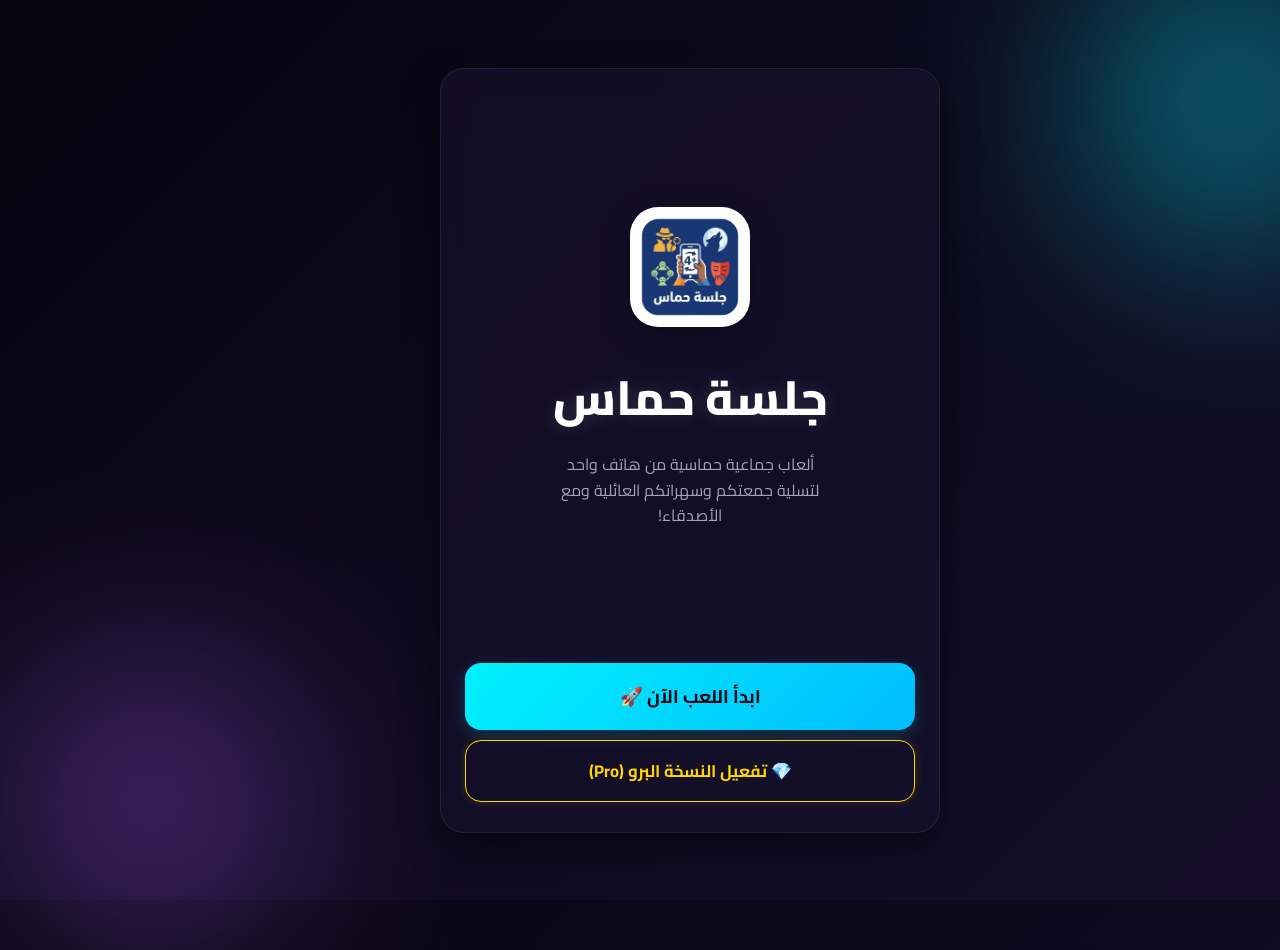
==== commit 55e4db54: "auto update" ====
--- a/index.html
+++ b/index.html
@@ -4,7 +4,7 @@
   <meta charset="UTF-8">
   <meta name="viewport" content="width=device-width, initial-scale=1.0, maximum-scale=1.0, user-scalable=no">
   <meta name="description" content="تطبيق جلسة حماس للألعاب الجماعية من هاتف واحد. العب مع عائلتك وأصدقائك في التجمعات والجمعات مع باقة من أروع الألعاب كالجاسوس وقنبلة الكلمات وبدون كلام.">
-  <title>جلسة حماس - ألعاب جماعية 🎮</title>
+  <title>جلسة حماس - ألعاب جماعية 🥳</title>
   <link rel="stylesheet" href="style.css">
   <link rel="manifest" href="manifest.json">
   <meta name="theme-color" content="#0d0a1d">
@@ -23,9 +23,7 @@
     <div class="screen active" id="screen-home">
       <div class="game-card text-center animate-fade-in">
         <div class="welcome-logo-box">
-          <div class="logo-glow-ring">
-            <span class="logo-icon">🎮</span>
-          </div>
+          <img src="logo.png" alt="شعار جلسة حماس" style="width: 120px; height: 120px; border-radius: 28px; box-shadow: 0 10px 30px rgba(0,0,0,0.3); margin-bottom: 25px;">
           <h1>جلسة حماس</h1>
           <p>ألعاب جماعية حماسية من هاتف واحد لتسلية جمعتكم وسهراتكم العائلية ومع الأصدقاء!</p>
         </div>
@@ -198,6 +196,18 @@
               <h3>الذئاب والقرويون (Wolvesville)</h3>
               <p>لعبة الغموض والشك الكلاسيكية! ذئاب وقرويون، وأدوار سرية وتصويت نهاراً للقضاء على الأعداء.</p>
               <span class="game-player-count-badge">4 - 16 لاعب</span>
+            </div>
+          </div>
+
+          <!-- Game Card 9: Pictionary -->
+          <div class="game-select-card" id="card-pictionary">
+            <div class="game-card-icon-box" style="background: rgba(0, 230, 118, 0.1); color: #00e676;">
+              <span>🎨</span>
+            </div>
+            <div class="game-select-info">
+              <h3>لعبة الرسم (Pictionary)</h3>
+              <p>شخبط وارسم! ارسم الكلمة السرية المطلوبة ودع أصدقاءك يخمنونها قبل أن ينتهي الوقت!</p>
+              <span class="game-player-count-badge">2 - 16 لاعب</span>
             </div>
           </div>
         </div>
@@ -303,6 +313,7 @@
   <script src="js/games/truth_or_dare.js"></script>
   <script src="js/games/five_seconds.js"></script>
   <script src="js/games/wolvesville.js"></script>
+  <script src="js/games/pictionary.js"></script>
   <script src="js/custom_creator.js"></script>
   <script src="js/main.js"></script>
   
--- a/style.css
+++ b/style.css
@@ -247,17 +247,16 @@
 }
 .logo-glow-ring {
   position: relative;
-  width: 120px;
-  height: 120px;
-  border-radius: 32px;
-  background: linear-gradient(135deg, var(--primary) 0%, var(--accent) 100%);
+  width: 110px;
+  height: 110px;
+  border-radius: 50%;
+  background: linear-gradient(135deg, #ff9966 0%, #ff5e62 100%);
   display: flex;
   align-items: center;
   justify-content: center;
   margin-bottom: 25px;
-  box-shadow: 0 12px 35px rgba(0, 242, 254, 0.3), 0 0 50px rgba(155, 81, 224, 0.2), inset 0 0 20px rgba(255, 255, 255, 0.25);
-  border: 2px solid rgba(255, 255, 255, 0.15);
-  animation: logoPulse 3s infinite ease-in-out;
+  box-shadow: 0 8px 25px rgba(255, 94, 98, 0.25);
+  border: 2px solid rgba(255, 255, 255, 0.2);
 }
 .logo-icon {
   font-size: 4.5rem;
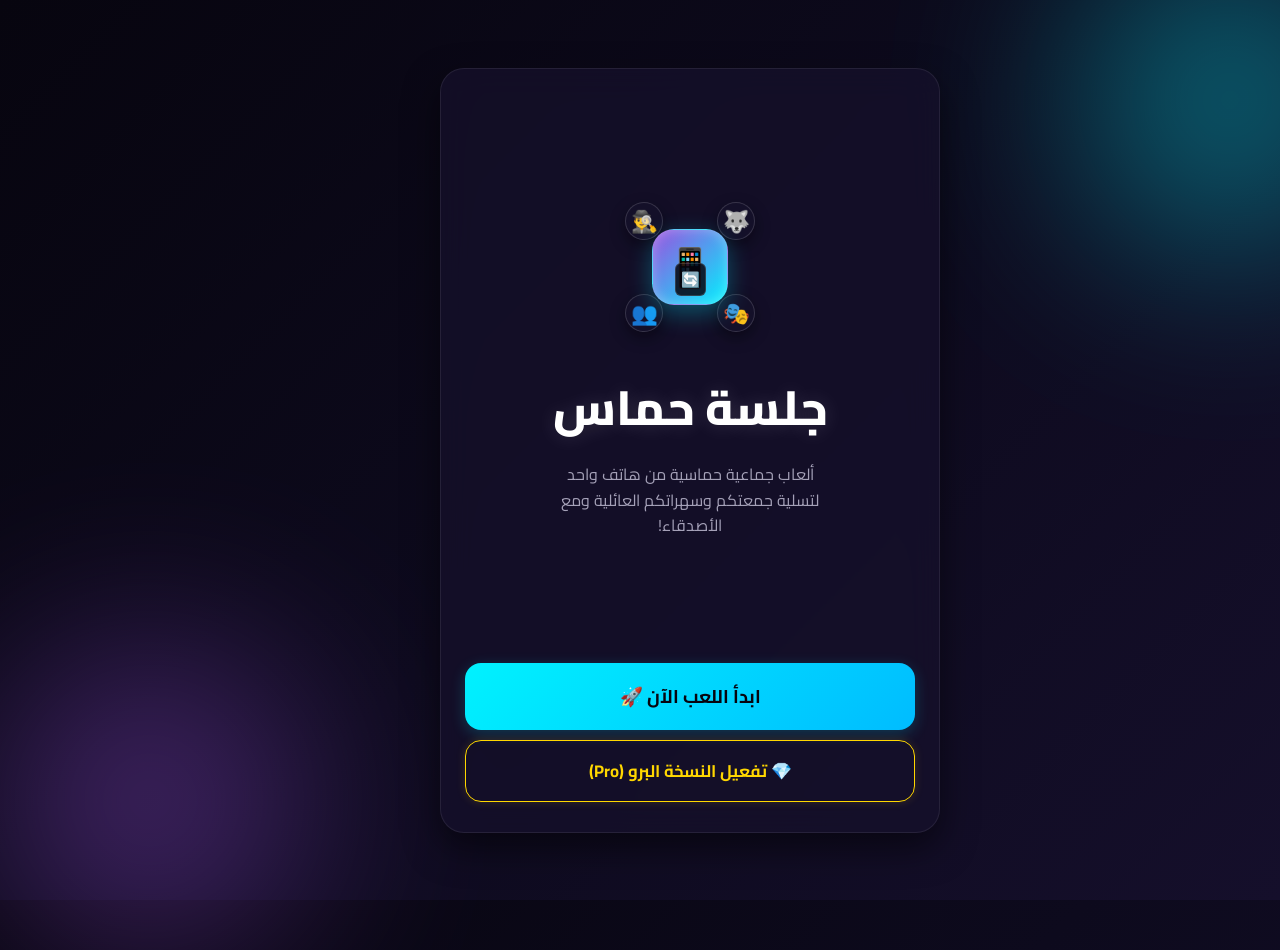
==== commit 5416296c: "replace static image logo with a native CSS/HTML animated logo resembling the reference design" ====
--- a/index.html
+++ b/index.html
@@ -23,7 +23,16 @@
     <div class="screen active" id="screen-home">
       <div class="game-card text-center animate-fade-in">
         <div class="welcome-logo-box">
-          <img src="logo.png" alt="شعار جلسة حماس" style="width: 120px; height: 120px; border-radius: 28px; box-shadow: 0 10px 30px rgba(0,0,0,0.3); margin-bottom: 25px;">
+          <div class="custom-logo-container">
+            <div class="logo-center-phone">
+              <span class="phone-inner">📱</span>
+              <span class="pass-arrows">🔄</span>
+            </div>
+            <div class="logo-surrounding-icon icon-spy">🕵️‍♂️</div>
+            <div class="logo-surrounding-icon icon-wolf">🐺</div>
+            <div class="logo-surrounding-icon icon-group">👥</div>
+            <div class="logo-surrounding-icon icon-mask">🎭</div>
+          </div>
           <h1>جلسة حماس</h1>
           <p>ألعاب جماعية حماسية من هاتف واحد لتسلية جمعتكم وسهراتكم العائلية ومع الأصدقاء!</p>
         </div>
@@ -166,7 +175,7 @@
           <!-- Game Card 6: Truth or Dare -->
           <div class="game-select-card" id="card-tod">
             <div class="game-card-icon-box" style="background: rgba(244, 143, 177, 0.1); color: #f48fb1;">
-              <span>🍾</span>
+              <span>🤫</span>
             </div>
             <div class="game-select-info">
               <h3>صراحة أو تحدي (Truth or Dare)</h3>
@@ -234,7 +243,7 @@
         <div class="custom-tabs" style="display: flex; gap: 8px; margin-bottom: 20px; overflow-x: auto; padding-bottom: 5px;">
           <button class="btn btn-outline btn-tab active" data-tab="undercover" style="flex: 1; padding: 10px; font-size: 0.9rem; white-space: nowrap;">🕵️‍♂️ الجاسوس</button>
           <button class="btn btn-outline btn-tab" data-tab="wyr" style="flex: 1; padding: 10px; font-size: 0.9rem; white-space: nowrap;">🤔 لو خيروك</button>
-          <button class="btn btn-outline btn-tab" data-tab="tod" style="flex: 1; padding: 10px; font-size: 0.9rem; white-space: nowrap;">🍾 صراحة/تحدي</button>
+          <button class="btn btn-outline btn-tab" data-tab="tod" style="flex: 1; padding: 10px; font-size: 0.9rem; white-space: nowrap;">🤫 صراحة/تحدي</button>
           <button class="btn btn-outline btn-tab" data-tab="words" style="flex: 1; padding: 10px; font-size: 0.9rem; white-space: nowrap;">🎭 كلمات عامة</button>
         </div>
 
--- a/style.css
+++ b/style.css
@@ -245,21 +245,75 @@
   flex: 1;
   padding: 40px 0;
 }
-.logo-glow-ring {
+.custom-logo-container {
   position: relative;
-  width: 110px;
-  height: 110px;
+  width: 140px;
+  height: 140px;
+  margin-bottom: 25px;
+  display: flex;
+  align-items: center;
+  justify-content: center;
+}
+.logo-center-phone {
+  position: relative;
+  width: 76px;
+  height: 76px;
+  background: linear-gradient(135deg, var(--accent) 0%, var(--primary) 100%);
+  border-radius: 22px;
+  display: flex;
+  align-items: center;
+  justify-content: center;
+  box-shadow: 0 8px 25px rgba(0, 242, 254, 0.3), inset 0 0 12px rgba(255, 255, 255, 0.3);
+  border: 1.5px solid rgba(255, 255, 255, 0.2);
+  z-index: 2;
+}
+.phone-inner {
+  font-size: 2.4rem;
+}
+.pass-arrows {
+  position: absolute;
+  font-size: 0.95rem;
+  bottom: 8px;
+  background: rgba(7, 5, 15, 0.85);
+  padding: 1px 5px;
+  border-radius: 6px;
+  border: 1px solid rgba(255, 255, 255, 0.15);
+  color: #fff;
+  font-weight: bold;
+}
+.logo-surrounding-icon {
+  position: absolute;
+  width: 38px;
+  height: 38px;
+  background: rgba(22, 17, 43, 0.9);
+  border: 1px solid rgba(255, 255, 255, 0.15);
   border-radius: 50%;
-  background: linear-gradient(135deg, #ff9966 0%, #ff5e62 100%);
-  display: flex;
-  align-items: center;
-  justify-content: center;
-  margin-bottom: 25px;
-  box-shadow: 0 8px 25px rgba(255, 94, 98, 0.25);
-  border: 2px solid rgba(255, 255, 255, 0.2);
-}
-.logo-icon {
-  font-size: 4.5rem;
+  display: flex;
+  align-items: center;
+  justify-content: center;
+  font-size: 1.35rem;
+  box-shadow: 0 6px 15px rgba(0, 0, 0, 0.4);
+  z-index: 1;
+  transition: transform 0.3s ease;
+}
+.logo-surrounding-icon:hover {
+  transform: scale(1.1);
+}
+.icon-spy {
+  top: 5px;
+  left: 5px;
+}
+.icon-wolf {
+  top: 5px;
+  right: 5px;
+}
+.icon-group {
+  bottom: 5px;
+  left: 5px;
+}
+.icon-mask {
+  bottom: 5px;
+  right: 5px;
 }
 .welcome-logo-box h1 {
   font-size: 3rem;
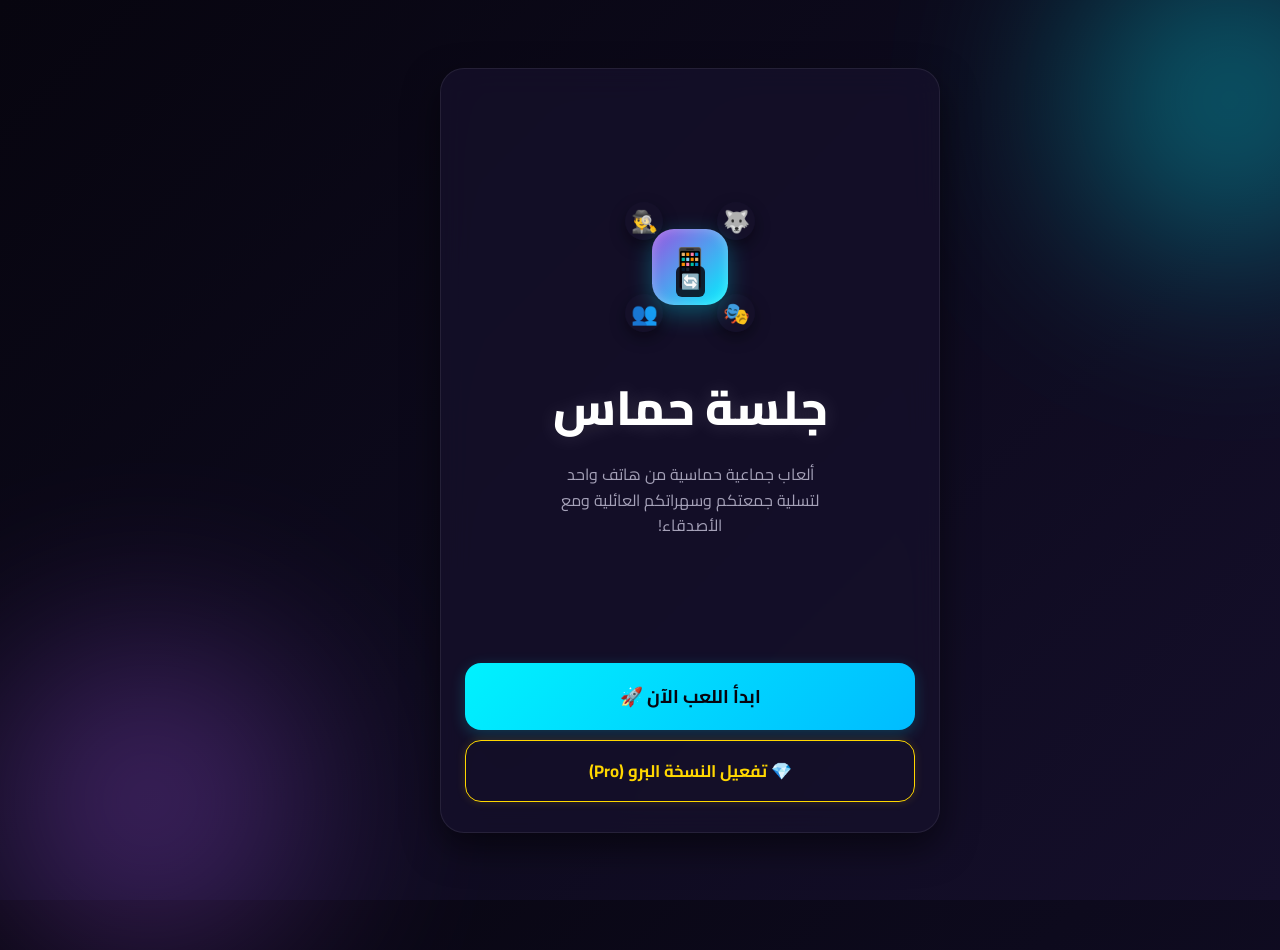
==== commit a118480b: "auto update" ====
--- a/index.html
+++ b/index.html
@@ -118,7 +118,7 @@
               <span>🕵️‍♂️</span>
             </div>
             <div class="game-select-info">
-              <h3>لعبة الجاسوس (Undercover)</h3>
+              <h3>لعبة الجاسوس</h3>
               <p>من هو الجاسوس المتخفي بيننا؟ اعثروا عليه قبل أن يخدع الجميع ويكتشف كلمتكم السرية!</p>
               <span class="game-player-count-badge">3 - 12 لاعب</span>
             </div>
@@ -130,7 +130,7 @@
               <span>💣</span>
             </div>
             <div class="game-select-info">
-              <h3>قنبلة الكلمات (Word Bomb)</h3>
+              <h3>قنبلة الكلمات</h3>
               <p>تكتكة متسارعة وقنبلة موقوتة في يدك! اذكر الكلمة الصحيحة ومرر الهاتف سريعاً قبل الانفجار.</p>
               <span class="game-player-count-badge">3 - 16 لاعب</span>
             </div>
@@ -142,7 +142,7 @@
               <span>🎭</span>
             </div>
             <div class="game-select-info">
-              <h3>بدون كلام (Charades)</h3>
+              <h3>بدون كلام</h3>
               <p>تقسموا لفريقين، ضع الهاتف على جبهتك ودع أصدقاءك يمثلون لك الكلمة لتخمنها وتكسب النقاط.</p>
               <span class="game-player-count-badge">4 - 16 لاعب</span>
             </div>
@@ -154,7 +154,7 @@
               <span>🗣️</span>
             </div>
             <div class="game-select-info">
-              <h3>قول بس لا تقول (Taboo)</h3>
+              <h3>قول بس لا تقول</h3>
               <p>تقسموا لفريقين! صف الكلمة المطلوبة لفريقك دون استخدام أي من الكلمات الخمسة المحظورة!</p>
               <span class="game-player-count-badge">4 - 16 لاعب</span>
             </div>
@@ -166,7 +166,7 @@
               <span>🤔</span>
             </div>
             <div class="game-select-info">
-              <h3>لو خيروك؟ (Would You Rather)</h3>
+              <h3>لو خيروك؟</h3>
               <p>خياران صعبان ومحرجان يُعرضان عليك! اختر إجابتك بحرية واكتشف هل توافق بقية اللاعبين؟</p>
               <span class="game-player-count-badge">2 - 16 لاعب</span>
             </div>
@@ -178,7 +178,7 @@
               <span>🤫</span>
             </div>
             <div class="game-select-info">
-              <h3>صراحة أو تحدي (Truth or Dare)</h3>
+              <h3>صراحة أو تحدي</h3>
               <p>اختر الصراحة لتكشف أسرارك أو التحدي لتنفيذ مهام مجنونة ومضحكة أمام أصدقائك!</p>
               <span class="game-player-count-badge">2 - 16 لاعب</span>
             </div>
@@ -190,7 +190,7 @@
               <span>⏱️</span>
             </div>
             <div class="game-select-info">
-              <h3>تحدي الـ 5 ثواني (5 Second Rule)</h3>
+              <h3>تحدي الـ 5 ثواني</h3>
               <p>تحدي السرعة والإثارة! هل يمكنك تسمية 3 أشياء في فئة محددة خلال 5 ثوانٍ فقط؟</p>
               <span class="game-player-count-badge">2 - 16 لاعب</span>
             </div>
@@ -202,7 +202,7 @@
               <span>🐺</span>
             </div>
             <div class="game-select-info">
-              <h3>الذئاب والقرويون (Wolvesville)</h3>
+              <h3>الذئاب والقرويون</h3>
               <p>لعبة الغموض والشك الكلاسيكية! ذئاب وقرويون، وأدوار سرية وتصويت نهاراً للقضاء على الأعداء.</p>
               <span class="game-player-count-badge">4 - 16 لاعب</span>
             </div>
@@ -214,7 +214,7 @@
               <span>🎨</span>
             </div>
             <div class="game-select-info">
-              <h3>لعبة الرسم (Pictionary)</h3>
+              <h3>لعبة الرسم</h3>
               <p>شخبط وارسم! ارسم الكلمة السرية المطلوبة ودع أصدقاءك يخمنونها قبل أن ينتهي الوقت!</p>
               <span class="game-player-count-badge">2 - 16 لاعب</span>
             </div>
--- a/style.css
+++ b/style.css
@@ -264,7 +264,6 @@
   align-items: center;
   justify-content: center;
   box-shadow: 0 8px 25px rgba(0, 242, 254, 0.3), inset 0 0 12px rgba(255, 255, 255, 0.3);
-  border: 1.5px solid rgba(255, 255, 255, 0.2);
   z-index: 2;
 }
 .phone-inner {
@@ -277,7 +276,6 @@
   background: rgba(7, 5, 15, 0.85);
   padding: 1px 5px;
   border-radius: 6px;
-  border: 1px solid rgba(255, 255, 255, 0.15);
   color: #fff;
   font-weight: bold;
 }
@@ -286,7 +284,6 @@
   width: 38px;
   height: 38px;
   background: rgba(22, 17, 43, 0.9);
-  border: 1px solid rgba(255, 255, 255, 0.15);
   border-radius: 50%;
   display: flex;
   align-items: center;
